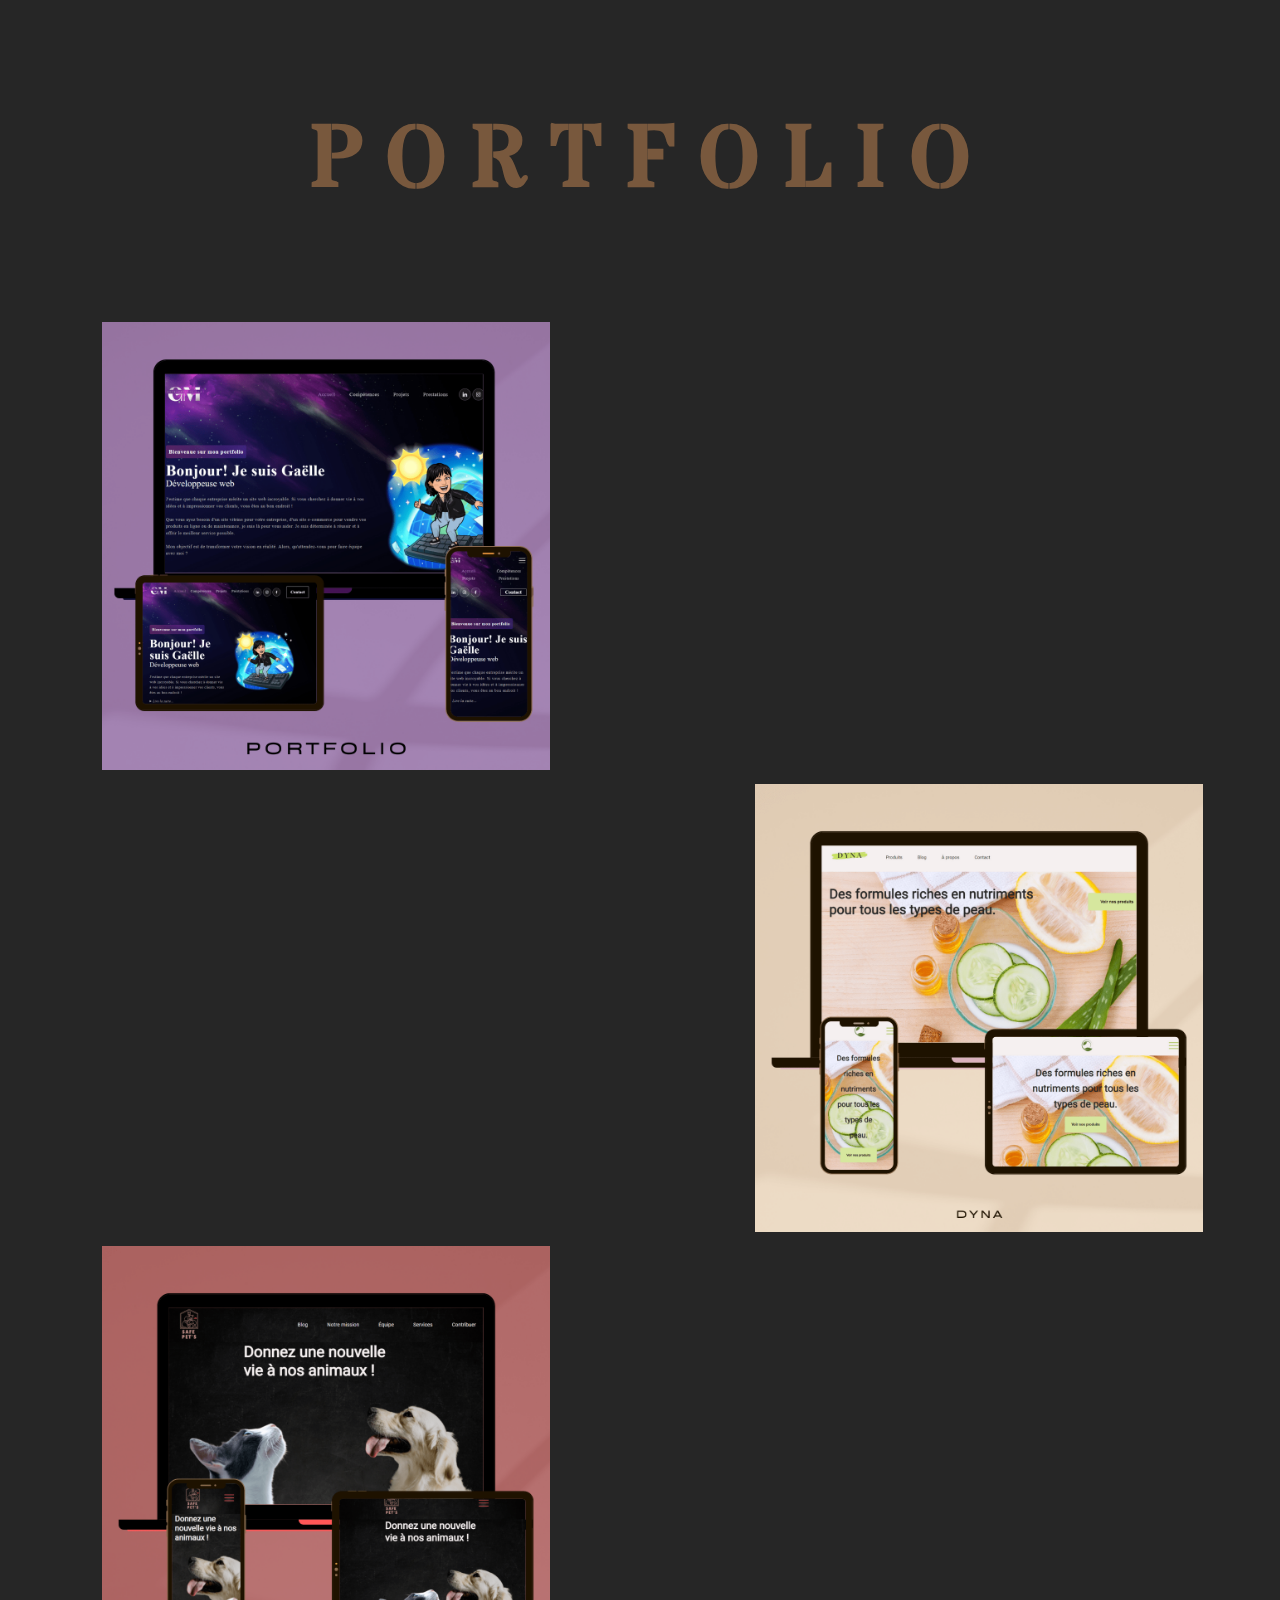
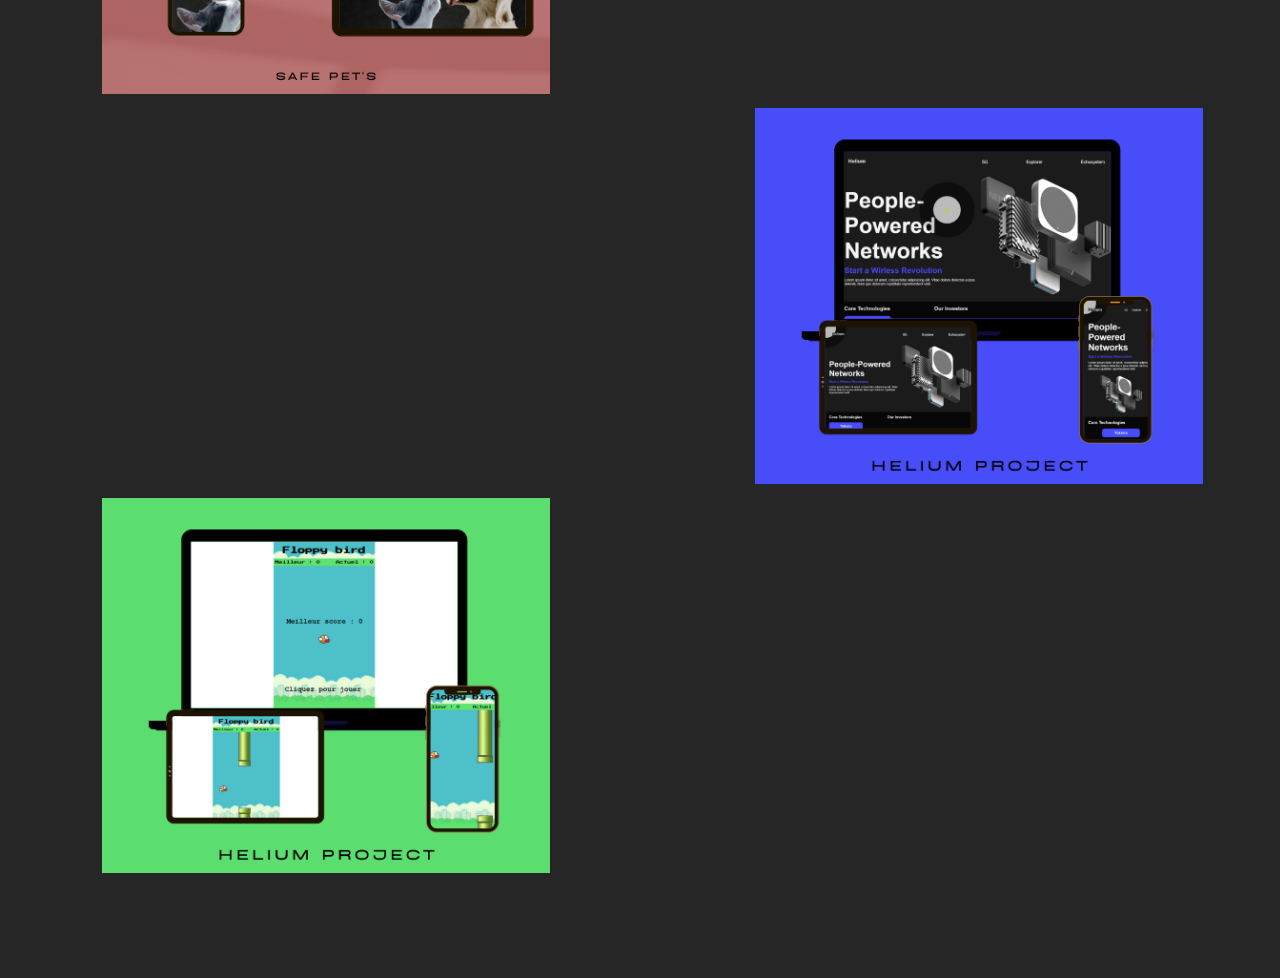
==== assets/pages/portfolio.html @ 4e6189c1 "first commit" ====
<!DOCTYPE html>
<html
    lang="en"
    class="is-smooth-scroll-compatible is-loaded is-ready has-scroll-init has-scroll-smooth">
    <head>
        <meta charset="UTF-8"/>
        <meta http-equiv="X-UA-Compatible" content="IE=edge"/>
        <meta name="viewport" content="width=device-width, initial-scale=1.0"/>
        <title>Portfolio Gaëlle MAZZALI</title>

        <link
            rel="stylesheet"
            href="https://cdnjs.cloudflare.com/ajax/libs/font-awesome/6.2.0/css/all.min.css"
            integrity="sha512-xh6O/CkQoPOWDdYTDqeRdPCVd1SpvCA9XXcUnZS2FmJNp1coAFzvtCN9BmamE+4aHK8yyUHUSCcJHgXloTyT2A=="
            crossorigin="anonymous"
            referrerpolicy="no-referrer"/>
       
        <link rel="stylesheet" href="../styles/style.css"/>

    </head>
    

    <body>
        <div data-scroll-container="data-scroll-container"> 
                </div>
         <section class="portfolio" id="portfolio">
                <h2 class="title">
                    <span data-scroll="data-scroll" data-scroll-speed="1">P</span>
                    <span data-scroll="data-scroll" data-scroll-speed="0">O</span>
                    <span data-scroll="data-scroll" data-scroll-speed="1">R</span>
                    <span data-scroll="data-scroll" data-scroll-speed="2">T</span>
                    <span data-scroll="data-scroll" data-scroll-speed="0">F</span>
                    <span data-scroll="data-scroll" data-scroll-speed="1">O</span>
                    <span data-scroll="data-scroll" data-scroll-speed="2">L</span>
                    <span data-scroll="data-scroll" data-scroll-speed="1">I</span>
                    <span data-scroll="data-scroll" data-scroll-speed="0">O</span>
                </h2>

                <div class="projects-container">
                    <div data-scroll class="project" id="p1">
                        <img src="../img/projets/mockup-portfolio.png" alt="projet 1" />
                        <div class="project-infos">
                          <a href="https://gaelle-mzl-dev.netlify.app/
                          " target="_blank">Création portfolio freelance (REACT)</a>
                          <p>2023
                          </p>
                        </div>
                      </div>

                    <div data-scroll class="project" id="p2">
                        <img src="../img/projets/mockup-dyna.png" alt="projet 2" />
                        <div class="project-infos">
                          <a href="https://dy-na.netlify.app/" target="_blank">Projet site vitrine à partir d'une maquette" (REACT)</a>
                          <p>2023</p>
                        </div>
                      </div>

                  <div data-scroll class="project" id="p3">
                    <img src="../img/projets/mockup-safe-pets.png" alt="projet 3" />
                    <div class="project-infos">
                      <a href="https://safe-pets.netlify.app/" target="_blank">Projet site vitrine à partir d'une maquette (REACT)</a>
                      <p>2023</p>
                    </div>
                  </div>

                  <div data-scroll class="project" id="p4">
                    <img src="../img/projets/helium-project.png" alt="projet 4" />
                    <div class="project-infos">
                      <a href="https://helium-project.netlify.app/" target="_blank">Projet "Hélium" (HTML/CSS/JS)</a>
                      <p>2022</p>
                    </div>
                  </div>

                  <div data-scroll class="project" id="p5">
                    <img src="../img/projets/floppy-bird-project.png" alt="projet 5" />
                    <div class="project-infos">
                      <a href="https://floppy-bird-project.netlify.app/" target="_blank">Projet "Floppy bird" (HTML/SCSS/JS)</a>
                      <p>2022</p>
                    </div>
                  </div>
                  
                </div>
              </section>
  
              <div data-scroll class="line-wrapper">
                <div class="line"></div>
              </div>
              
            </div>
    <script src="../js/index.js"></script>
    </body>
    </html>
---- assets/styles/style.css ----
/* Paramètres généraux */
@font-face {
  font-family: "font1";
  src: url(../fonts/Dosis-Regular.ttf);
}
@font-face {
  font-family: "font-title";
  src: url(../fonts/StardosStencil-Regular.ttf);
}
@font-face {
  font-family: "font-lien";
  src: url(../fonts/LobsterTwo-Regular.ttf);
}

* {
  padding: 0;
  margin: 0;
}

*::selection {
  background: #161616ed;
  color: #fefeff;
}

html {
  scroll-behavior: auto;
}

body {
  font-family: "font1", serif;
  background: #161616ed;
  color: #fefeffe6;
  transition: 0.7s ease-in-out;
}

.wrapper {
  perspective: 900px;
}

.appear {
  opacity: 0;
  transform: translateY(100%) rotateX(-80deg);
  transform-origin: top center;
  transform-style: preserve-3d;
  transition: 0.8s cubic-bezier(0.215, 0.61, 0.355, 1);
}

.appear.is-inview {
  transition-delay: 1s;
  opacity: 1;
  transform: none;
}

h2 {
  font-size: calc(1.5rem + 5vw);
  text-align: center;
  color: rgb(225, 219, 219);
  font-family: "font-title", serif;
  letter-spacing: 3px;
}

.title {
  font-size: calc(1.5rem + 5vw);
  letter-spacing: 0;
  color: rgba(190, 132, 81, 0.541);
}

span {
  display: inline-block;
}

a,
a:visited {
  cursor: pointer;
  position: relative;
  text-decoration: none;
  font-family: "font-lien";
  color: #fefeff;
  transition: 0.1s linear;
  font-size: calc(0.8rem + 0.8vw);
}
a::after {
  content: "";
  position: absolute;
  width: 100%;
  background: #fefeff;
  height: 1px;
  bottom: -4px;
  left: 0;
  transform-origin: left;
}
a:hover {
  transform: scale(1.04);
  color: rgb(166, 114, 69);
}
a:hover::after {
  animation: animLink 1.4s infinite ease-in-out;
  background: rgb(166, 114, 69);
}

@keyframes animLink {
  50% {
    transform: scaleX(0.2);
  }
  100% {
    transform: scaleX(1);
  }
}

.img {
  height: 400px;
  width: 100vw;
  max-width: 395px;
  margin: 0 auto;
  filter: grayscale(80%);
  transition: 1.8s;
}
.img:hover {
  filter: grayscale(10%);
}

.line {
  height: 1px;
  width: 70%;
  margin: 0 auto;
  background: rgb(166, 114, 69);
  transition: 1.3s cubic-bezier(0.77, 0, 0.18, 1);
  transition-delay: 0.35s;
  opacity: 0;
  transform: scaleX(0);
}

.line-wrapper.is-inview .line {
  opacity: 1;
  transform: scaleX(1);
}

/* Paramètres par ordre d'apparition */
header {
  height: 100vh;
  position: relative;
  margin: 2vw 2vw 0;
}

.links {
  display: flex;
  justify-content: space-between;
}

#h1-wrapper {
  transition-delay: 0.3s;
  
}

h1 {
  font-size: calc(2rem + 8vw);
  margin-top: 70px;
  font-family: "font-title", serif;
  letter-spacing: 6px;
  color: rgb(166, 114, 69);
}

header h2 {
  font-size: calc(1rem + 6.5vw);
  margin: 18px 0;
  text-align: left;
}

#h2-1 {
  transition-delay: 0.9s;
}

#h2-2 {
  transition-delay: 1.2s;
}

.scroll-wrapper {
  position: absolute;
  left: 50%;
  transform: translateX(-50%);
  bottom: 3.5vw;
  color: rgb(217, 217, 217);
  font-size: calc(0.5rem + 0.5vw);
  letter-spacing: 2px;
}

.about {
  margin: 300px 0 250px;
}

.img1 {
  background: url(../img/imgHome/photo-profil.jpeg) top/cover;
}

.h2-wrapper {
  mix-blend-mode: exclusion;
  margin: -220px 0 200px;
}

.text-anim {
  height: 150px;
}

h3 {
  font-family: "font-title";
  font-size: 2rem;
  text-align: center;
  color: rgb(166, 114, 69);
  font-weight: bold;
}

#target {
  display: flex;
  align-items: center;
  justify-content: center;
  margin-left: 1rem;
  font-size: 3rem;
  position: relative;
}
#target::after {
  content: "";
  position: absolute;
  height: 3rem;
  width: 5px;
  top: 0;
  transform: translateY(-4px);
  right: -5px;
  animation: anim 0.9s linear infinite;
}

@keyframes anim {
  50% {
    opacity: 0.1;
  }
  100% {
    opacity: 1;
  }
}

.about p {
  width: 70%;
  min-width: 280px;
  margin: 30px auto;
  line-height: calc(3px + 2.5vw);
  font-size: calc(0.7em + 0.7vw);
  letter-spacing: 1px;
}

.link-contact-home {
  font-family: "font1", serif;
  font-size: calc(0.6em + 0.6vw);
  color: rgb(40, 39, 39);
  background: none;
  border-bottom: 2px solid rgb(40, 39, 39);
}
.link-contact-home:visited {
  cursor: pointer;
  position: relative;
  text-decoration: none;
  font-size: calc(0.6rem + 0.6vw);
  color: rgb(40, 39, 39);
  
}
.link-contact-home:hover {
  border-bottom: none;
}

.signature {
  text-align: right;
}

.about .text-2 {
  display: none;
}
@media screen and (max-width: 768px) {
  .about .text-2 {
    display: block;
  }
}
@media screen and (max-width: 768px) {
  .about .text-1 {
    display: none;
  }
}
summary {
  margin: 10px 100px;
  
}

.skills {
  margin: 200px 0 250px;
}

.skills h2 {
  margin-bottom: 150px;
  font-size: 8rem;
}
@media screen and (max-width: 768px) {
  .skills h2 {
    font-size: 6rem;
  } 
}
@media screen and (max-width: 425px) {
  .skills h2 {
    font-size: 3.5rem;
  } 
}
@media screen and (max-width: 320px) {
  .skills h2 {
    font-size: 3rem;
  } 
}

.skills .wrapper {
  margin: 30px 0;
}

.skills .appear {
  text-align: center;
  transition-delay: 0.7s;
}

.skills p {
  font-size: calc(0.8rem + 5vw);
  font-family: "font-title", serif;
  letter-spacing: 4px;
  background: rgb(166, 114, 69);
  box-shadow: 2px 3px 1px rgba(106, 73, 44, 0.842);
  border-radius: 25px;
  color: #fefeff;
  text-shadow: 1px 2px 2px rgb(26, 25, 25);
  display: inline-block;
  padding: 0 12px 12px;
}

.portfolio {
  margin: 100px 0;
}

.projects-container {
  margin-top: 100px;
}

.project {
  position: relative;
  width: 35vw;
  max-width: 600px;
  margin: 10px 5vw;
}
.project.is-inview::before {
  width: 0;
}

#p2, #p4 {
  margin: 0 6vw 0 auto;
}

#p1, #p3, #p5 {
  margin-left: 8vw;

}

.project img {
  transition: 0.4s ease-out;
  width: 100%;
}

.project:hover img {
  filter: brightness(20%);
}

.project:hover .project-infos {
  opacity: 1;
  transform: translate(0, -50%);
}

.project-infos {
  position: absolute;
  top: 50%;
  transform: translate(-50px, -50%);
  margin-left: 8vw;
  transition: 0.4s ease-out;
  opacity: 0;
}

.project-infos a {
  font-size: calc(1rem + 2vw);
}

.project-infos p {
  font-size: 2rem;
  margin-top: 1.5vw;
  color: #fefeff;
}

.contact-container {
  margin: 35px 0;
  display: flex;
  flex-direction: column;
  align-items: center;
  justify-content: center;
}

.contact-container p {
  font-size: 2rem;
  color: #fefeff;
  letter-spacing: 1px;
}
@media screen and (max-width: 768px) {
  .contact-container p {
    font-size: 1.5rem;
  }
}
@media screen and (max-width: 425px) {
  .contact-container p {
    font-size: 1.2rem;
  }
}

.contact-container a {
  font-size: 4rem;
  margin: 20px 0;
}

.contact-container li {
  list-style: none;
}
@media screen and (max-width: 768px) {
  .contact-container li {
    margin: 35px auto 0;
  }
}
@media screen and (max-width: 375px) {
  .contact-container li {
    margin: 45px auto 10px;
  }
}
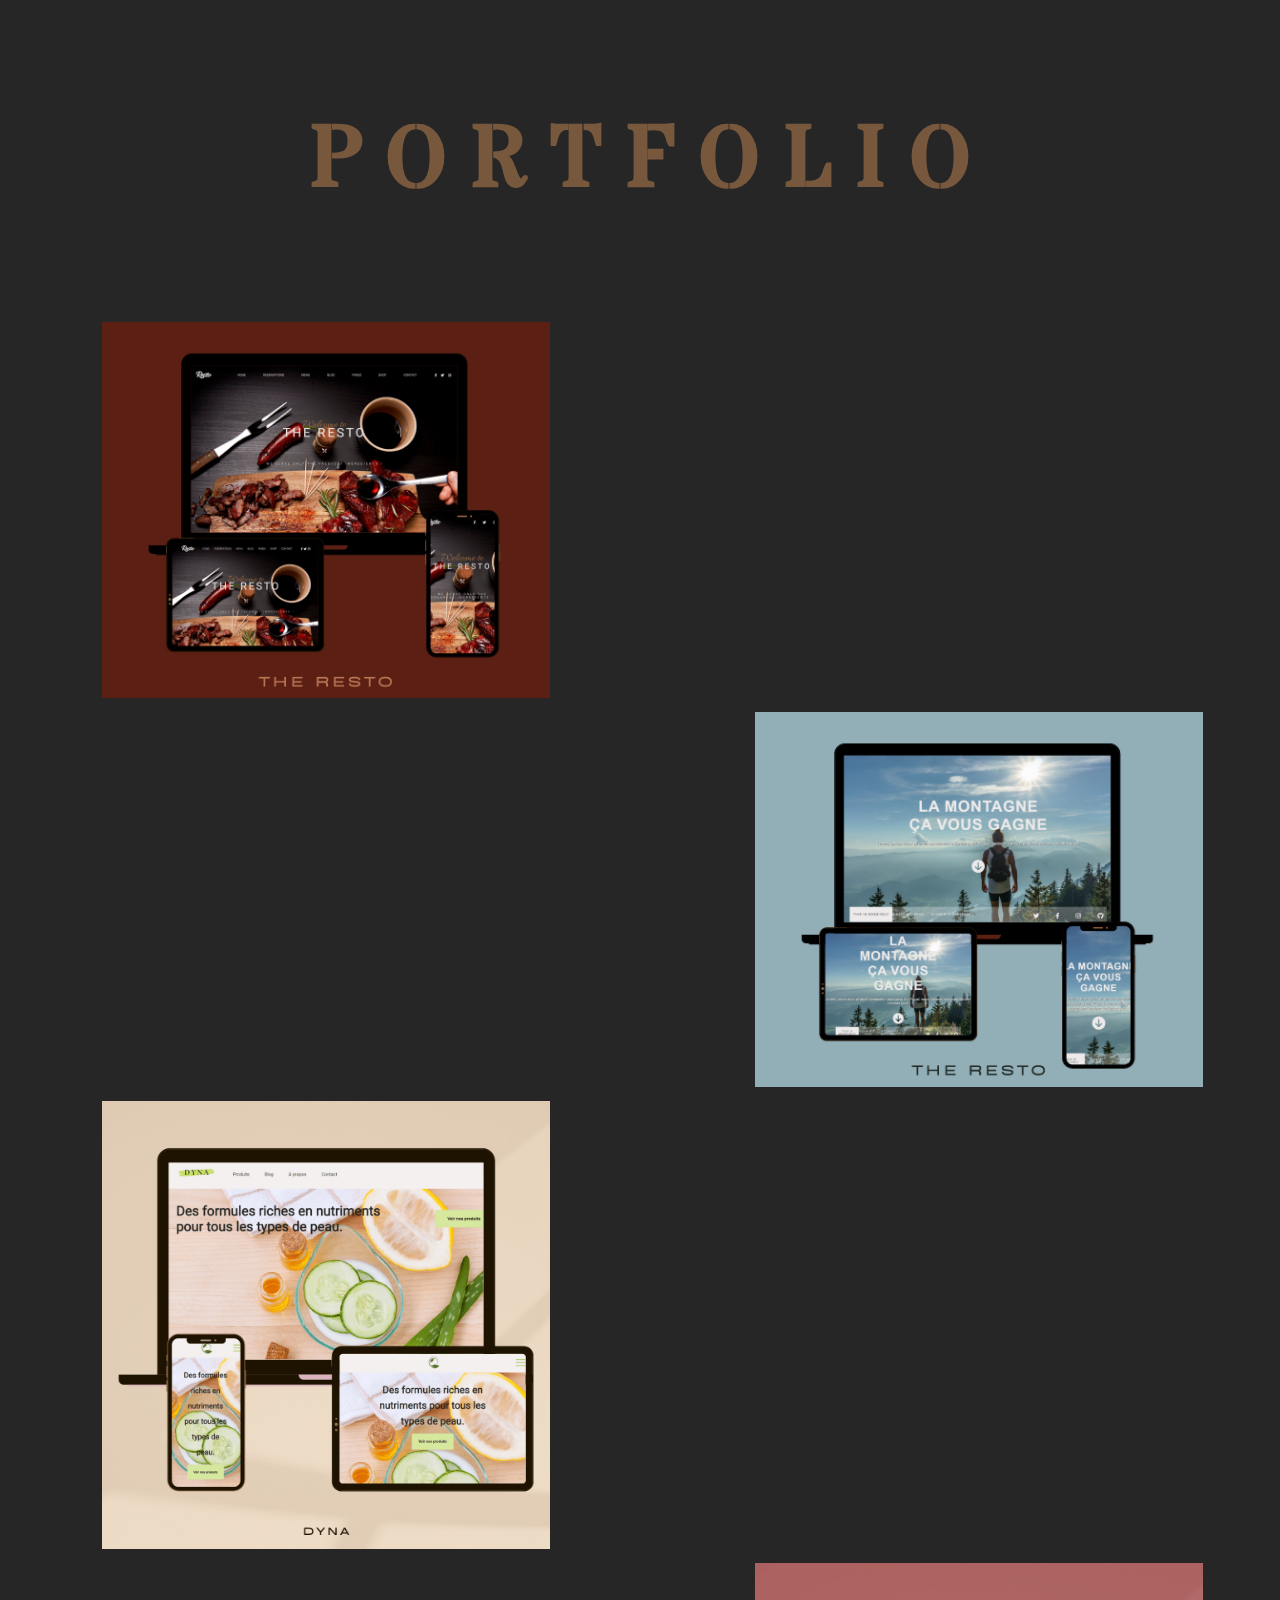
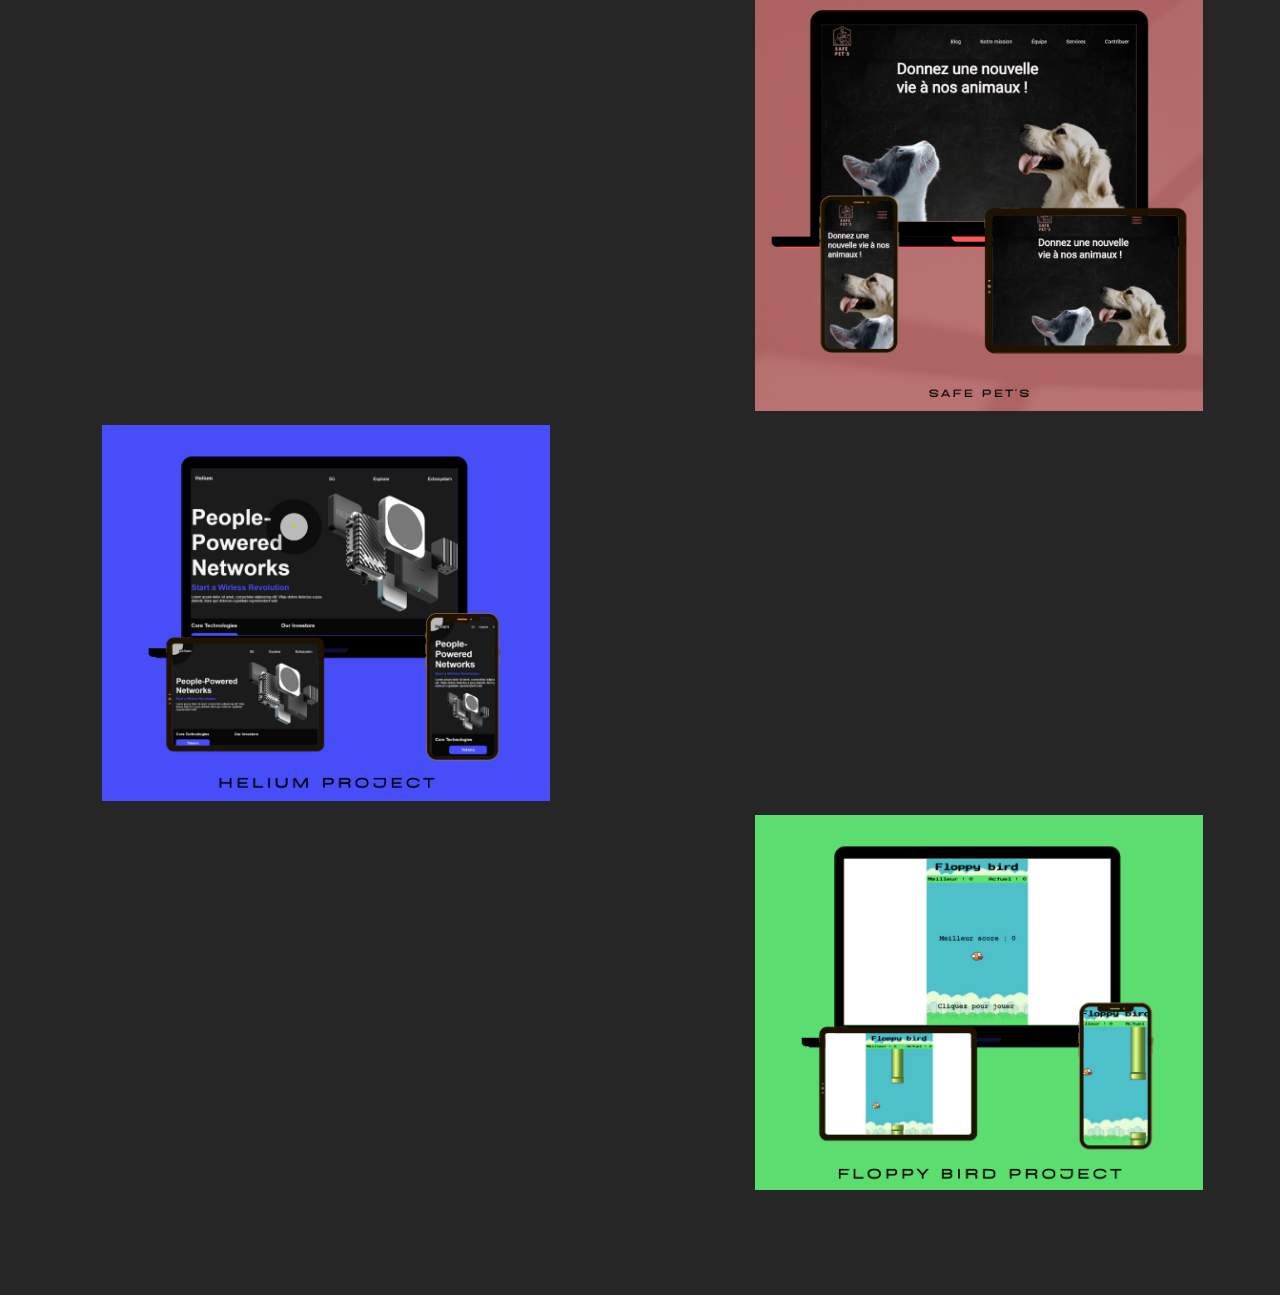
==== commit 63cba6e4: "Modification lettre de motivation et projets" ====
--- a/assets/pages/portfolio.html
+++ b/assets/pages/portfolio.html
@@ -38,41 +38,49 @@
 
                 <div class="projects-container">
                     <div data-scroll class="project" id="p1">
-                        <img src="../img/projets/mockup-portfolio.png" alt="projet 1" />
+                        <img src="../img/projets/mockup-resto.png" alt="projet 1" />
                         <div class="project-infos">
-                          <a href="https://gaelle-mzl-dev.netlify.app/
-                          " target="_blank">Création portfolio freelance (REACT)</a>
-                          <p>2023
+                          <a href="https://the-restau.netlify.app/" target="_blank">Projet intégration site vitrine (HTML / SCSS)</a>
+                          <p>2022
                           </p>
                         </div>
                       </div>
 
                     <div data-scroll class="project" id="p2">
-                        <img src="../img/projets/mockup-dyna.png" alt="projet 2" />
+                        <img src="../img/projets/mockup-montagne.png" alt="projet 2" />
+                        <div class="project-infos">
+                          <a href="https://lamontagne.netlify.app/" target="_blank">Projet intégration site vitrine (HTML / SCSS)</a>
+                          <p>2022
+                          </p>
+                        </div>
+                      </div>
+
+                    <div data-scroll class="project" id="p3">
+                        <img src="../img/projets/mockup-dyna.png" alt="projet 3" />
                         <div class="project-infos">
                           <a href="https://dy-na.netlify.app/" target="_blank">Projet site vitrine à partir d'une maquette" (REACT)</a>
                           <p>2023</p>
                         </div>
                       </div>
 
-                  <div data-scroll class="project" id="p3">
-                    <img src="../img/projets/mockup-safe-pets.png" alt="projet 3" />
+                  <div data-scroll class="project" id="p4">
+                    <img src="../img/projets/mockup-safe-pets.png" alt="projet 4" />
                     <div class="project-infos">
                       <a href="https://safe-pets.netlify.app/" target="_blank">Projet site vitrine à partir d'une maquette (REACT)</a>
                       <p>2023</p>
                     </div>
                   </div>
 
-                  <div data-scroll class="project" id="p4">
-                    <img src="../img/projets/helium-project.png" alt="projet 4" />
+                  <div data-scroll class="project" id="p5">
+                    <img src="../img/projets/helium-project.png" alt="projet 5" />
                     <div class="project-infos">
                       <a href="https://helium-project.netlify.app/" target="_blank">Projet "Hélium" (HTML/CSS/JS)</a>
                       <p>2022</p>
                     </div>
                   </div>
 
-                  <div data-scroll class="project" id="p5">
-                    <img src="../img/projets/floppy-bird-project.png" alt="projet 5" />
+                  <div data-scroll class="project" id="p6">
+                    <img src="../img/projets/floppy-bird-project.png" alt="projet 6" />
                     <div class="project-infos">
                       <a href="https://floppy-bird-project.netlify.app/" target="_blank">Projet "Floppy bird" (HTML/SCSS/JS)</a>
                       <p>2022</p>
--- a/assets/styles/style.css
+++ b/assets/styles/style.css
@@ -88,13 +88,14 @@
   bottom: -4px;
   left: 0;
   transform-origin: left;
+  transition: .3s;
 }
 a:hover {
   transform: scale(1.04);
   color: rgb(166, 114, 69);
 }
 a:hover::after {
-  animation: animLink 1.4s infinite ease-in-out;
+  animation: animLink 2s infinite ease-in-out;
   background: rgb(166, 114, 69);
 }
 
@@ -136,6 +137,7 @@
 }
 
 /* Paramètres par ordre d'apparition */
+/********** HEADER*********/
 header {
   height: 100vh;
   position: relative;
@@ -145,11 +147,26 @@
 .links {
   display: flex;
   justify-content: space-between;
+  letter-spacing: 1px;
+}
+@media screen and (max-width: 480px) {
+  .links {
+    letter-spacing: 1.2px;
+  } 
 }
 
 #h1-wrapper {
   transition-delay: 0.3s;
-  
+}
+@media screen and (max-width: 480px) {
+  #h1-wrapper {
+    margin-top: 50px;
+  } 
+}
+@media screen and (max-width: 375px) {
+  #h1-wrapper {
+    margin-top: 130px;
+  } 
 }
 
 h1 {
@@ -184,17 +201,35 @@
   letter-spacing: 2px;
 }
 
+/********** ABOUT *********/
 .about {
   margin: 300px 0 250px;
 }
 
 .img1 {
   background: url(../img/imgHome/photo-profil.jpeg) top/cover;
+}
+@media screen and (max-width: 480px) {
+  .img1 {
+    width: 300px;
+    height: 300px;
+  } 
+}
+@media screen and (max-width: 480px) {
+  .img1 {
+    width: 250px;
+    height: 250px;
+  } 
 }
 
 .h2-wrapper {
   mix-blend-mode: exclusion;
   margin: -220px 0 200px;
+}
+@media screen and (max-width: 480px) {
+  .h2-wrapper {
+    margin: -150px 0 150px;
+  }
 }
 
 .text-anim {
@@ -207,6 +242,16 @@
   text-align: center;
   color: rgb(166, 114, 69);
   font-weight: bold;
+}
+@media screen and (max-width: 480px) {
+  h3 {
+    font-size: 1.5rem;
+  }
+}
+@media screen and (max-width: 375px) {
+  h3 {
+    font-size: 1.2rem;
+  }
 }
 
 #target {
@@ -216,6 +261,16 @@
   margin-left: 1rem;
   font-size: 3rem;
   position: relative;
+}
+@media screen and (max-width: 480px) {
+  #target {
+    font-size: 2.5rem;
+  }
+}
+@media screen and (max-width: 375px) {
+  #target {
+    font-size: 2rem;
+  }
 }
 #target::after {
   content: "";
@@ -241,17 +296,38 @@
   width: 70%;
   min-width: 280px;
   margin: 30px auto;
-  line-height: calc(3px + 2.5vw);
+  line-height: calc(4px + 3vw);
   font-size: calc(0.7em + 0.7vw);
   letter-spacing: 1px;
 }
+@media screen and (max-width: 480px) {
+  .about p {
+  width: 80%;
+  line-height: calc(3.5px + 3.5vw);
+  font-size: calc(0.8em + 0.7vw);
+  }
+}
+@media screen and (max-width: 320px) {
+  .about p {
+  width: 70%;
+  line-height: calc(4px + 4vw);
+  font-size: calc(0.8em + 0.8vw);
+  }
+}
 
 .link-contact-home {
   font-family: "font1", serif;
-  font-size: calc(0.6em + 0.6vw);
+  font-size: calc(0.7em + 0.7vw);
   color: rgb(40, 39, 39);
   background: none;
-  border-bottom: 2px solid rgb(40, 39, 39);
+  border-bottom: 2px solid rgba(30, 29, 29, 0.854);
+  transition: .5s ease-in-out;
+}
+@media screen and (max-width: 480px) {
+  .link-contact-home {
+    font-size: calc(0.8em + 0.8vw);
+  }
+  
 }
 .link-contact-home:visited {
   cursor: pointer;
@@ -269,11 +345,25 @@
   text-align: right;
 }
 
+.about .text-1 {
+  margin: -80px auto -100px;
+}
 .about .text-2 {
   display: none;
 }
 @media screen and (max-width: 768px) {
   .about .text-2 {
+    margin: -50px auto -150px;
+  }
+}
+@media screen and (max-width: 480px) {
+  .about .text-2 {
+    margin: -80px auto -150px;
+  }
+  
+}
+@media screen and (max-width: 768px) {
+  .about .text-2 {
     display: block;
   }
 }
@@ -284,11 +374,42 @@
 }
 summary {
   margin: 10px 100px;
-  
-}
-
+  cursor: pointer;
+}
+@media screen and (max-width: 480px) {
+  summary {
+    margin: 10px 50px;
+  }
+}
+@media screen and (max-width: 375px) {
+  summary {
+    margin: 10px 40px;
+  }
+}
+@media screen and (max-width: 320px) {
+  summary {
+    margin: 10px 20px;
+  }
+}
+
+/************ SKILLS *************/
 .skills {
   margin: 200px 0 250px;
+}
+@media screen and (max-width: 768px) {
+  .skills {
+    margin: 100px 0 250px;
+  }
+}
+@media screen and (max-width: 480px) {
+  .skills {
+    margin: 150px 0 250px;
+  }
+}
+@media screen and (max-width: 375px) {
+  .skills {
+    margin: 100px 0 280px;
+  }
 }
 
 .skills h2 {
@@ -298,6 +419,11 @@
 @media screen and (max-width: 768px) {
   .skills h2 {
     font-size: 6rem;
+  } 
+}
+@media screen and (max-width: 480px) {
+  .skills h2 {
+    font-size: 4rem;
   } 
 }
 @media screen and (max-width: 425px) {
@@ -332,7 +458,18 @@
   display: inline-block;
   padding: 0 12px 12px;
 }
-
+@media screen and (max-width: 480px) {
+  .skills p {
+    font-size: calc(0.9rem + 4.5vw);
+  }
+}
+@media screen and (max-width: 375px) {
+  .skills p {
+    font-size: calc(.9rem + 5vw);
+  }
+}
+
+/********* PROJECTS *********/
 .portfolio {
   margin: 100px 0;
 }
@@ -347,11 +484,23 @@
   max-width: 600px;
   margin: 10px 5vw;
 }
+@media screen and (max-width: 480px) {
+  .project {
+    width: 50vw;
+    margin: 80px auto;
+  }
+}
+@media screen and (max-width: 375px) {
+  .project {
+    width: 55vw;
+    margin: 70px auto;
+  }
+}
 .project.is-inview::before {
   width: 0;
 }
 
-#p2, #p4 {
+#p2, #p4, #p6 {
   margin: 0 6vw 0 auto;
 }
 
@@ -386,6 +535,12 @@
 .project-infos a {
   font-size: calc(1rem + 2vw);
 }
+@media screen and (max-width: 768px) {
+  .project-infos a {
+    font-size: calc(.9rem + 1.6vw);
+  }
+  
+}
 
 .project-infos p {
   font-size: 2rem;
@@ -393,6 +548,7 @@
   color: #fefeff;
 }
 
+/*********** CONTACT **********/
 .contact-container {
   margin: 35px 0;
   display: flex;
@@ -408,12 +564,19 @@
 }
 @media screen and (max-width: 768px) {
   .contact-container p {
-    font-size: 1.5rem;
+    font-size: 1.4rem;
   }
 }
 @media screen and (max-width: 425px) {
   .contact-container p {
-    font-size: 1.2rem;
+    font-size: 1rem;
+    margin: 10px 0;
+  }
+}
+@media screen and (max-width: 320px) {
+  .contact-container p {
+    font-size: 1rem;
+    margin:  0;
   }
 }
 
@@ -421,6 +584,16 @@
   font-size: 4rem;
   margin: 20px 0;
 }
+@media screen and (max-width: 425px) {
+  .contact-container a {
+    font-size: 3.5rem;
+  }
+}
+@media screen and (max-width: 320px) {
+  .contact-container a {
+    font-size: 3rem;
+  }
+}
 
 .contact-container li {
   list-style: none;
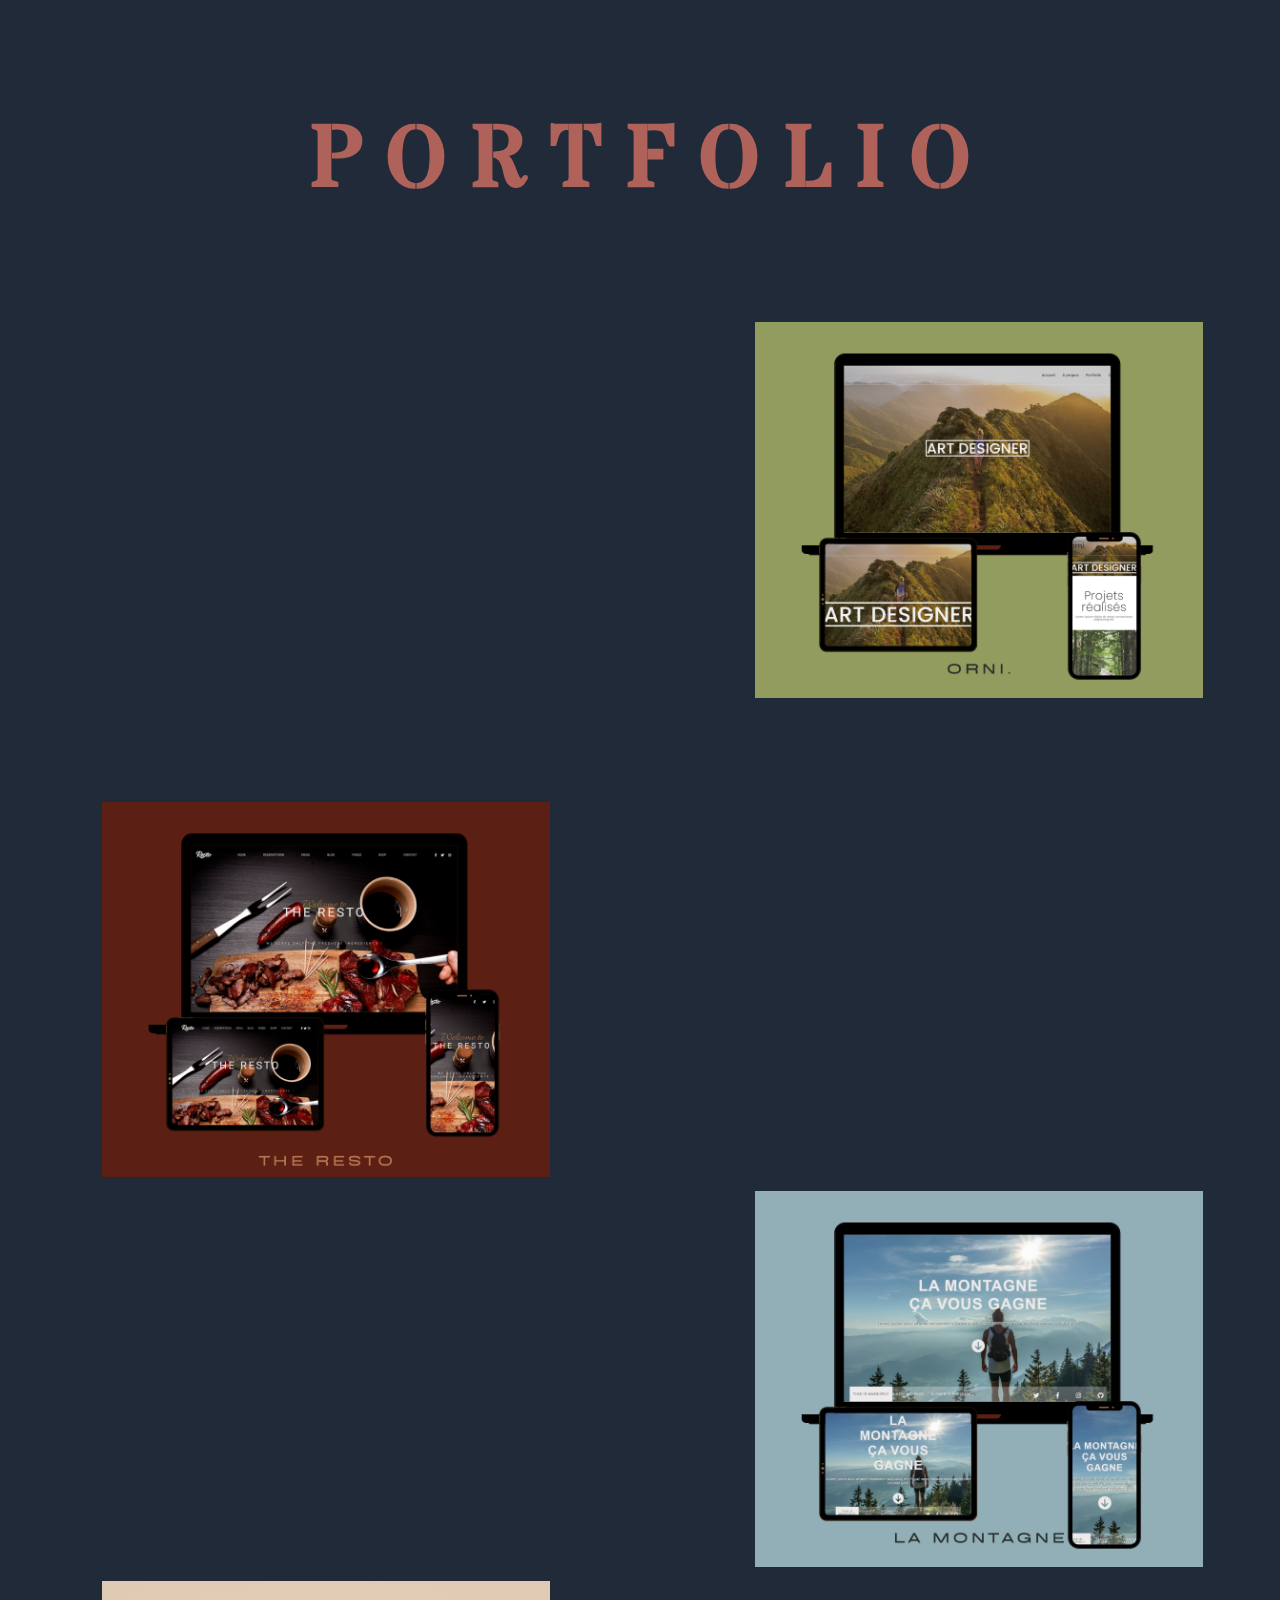
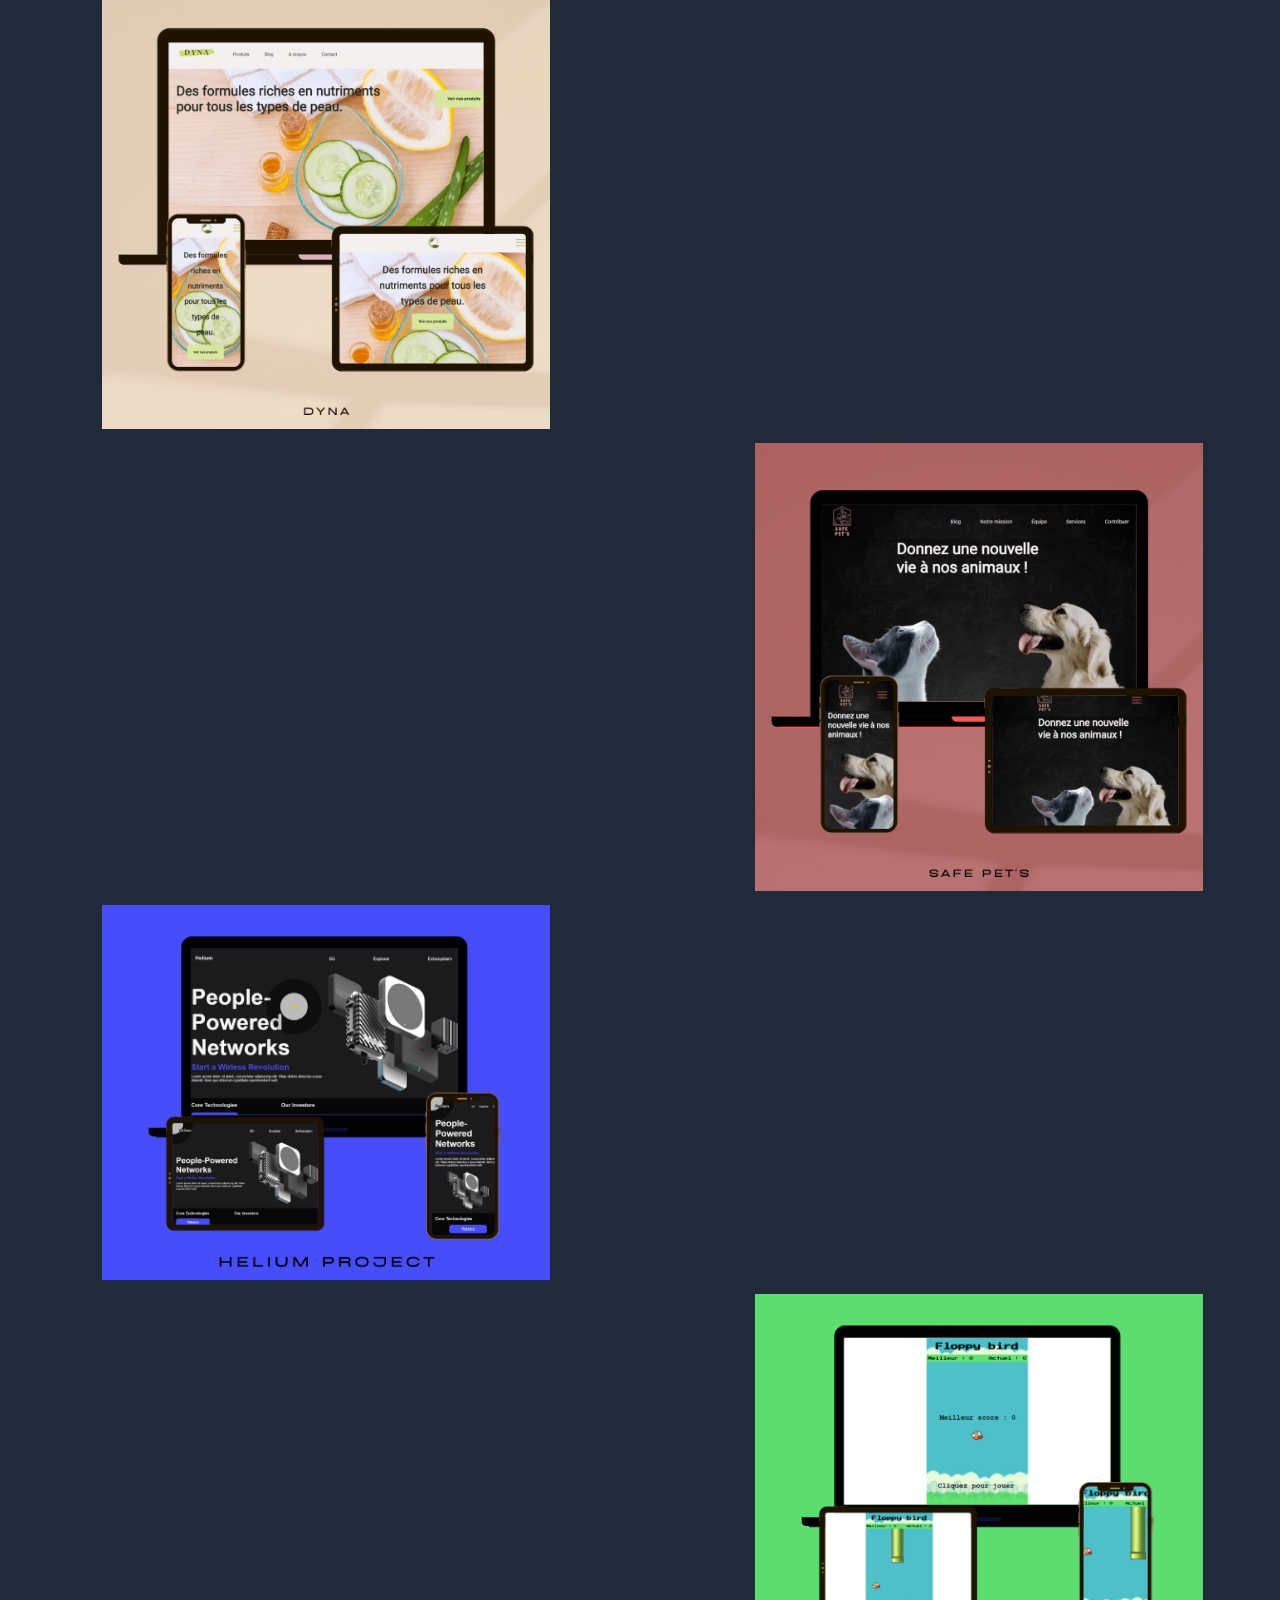
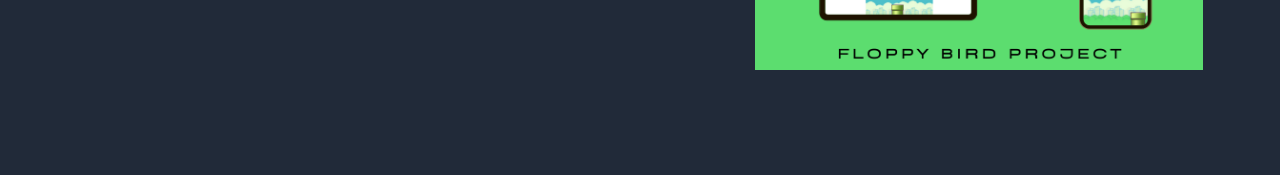
==== commit e789b445: "ajout d'un projet dans le portfolio" ====
--- a/assets/pages/portfolio.html
+++ b/assets/pages/portfolio.html
@@ -36,6 +36,16 @@
                     <span data-scroll="data-scroll" data-scroll-speed="0">O</span>
                 </h2>
 
+                <div class="projects-container">
+                    <div data-scroll class="project" id="p7">
+                        <img src="../img/projets/orni-projects.png" alt="projet 7" />
+                        <div class="project-infos">
+                          <a href="https://orni-wordpress.fr" target="_blank">Projet intégration site vitrine (WORDPRESS)</a>
+                          <p>2024
+                          </p>
+                        </div>
+                      </div>
+                      
                 <div class="projects-container">
                     <div data-scroll class="project" id="p1">
                         <img src="../img/projets/mockup-resto.png" alt="projet 1" />
--- a/assets/styles/style.css
+++ b/assets/styles/style.css
@@ -18,7 +18,7 @@
 }
 
 *::selection {
-  background: #161616ed;
+  background: #212a39;
   color: #fefeff;
 }
 
@@ -28,7 +28,7 @@
 
 body {
   font-family: "font1", serif;
-  background: #161616ed;
+  background: #212a39;
   color: #fefeffe6;
   transition: 0.7s ease-in-out;
 }
@@ -62,7 +62,7 @@
 .title {
   font-size: calc(1.5rem + 5vw);
   letter-spacing: 0;
-  color: rgba(190, 132, 81, 0.541);
+  color: #AF6259;
 }
 
 span {
@@ -92,11 +92,11 @@
 }
 a:hover {
   transform: scale(1.04);
-  color: rgb(166, 114, 69);
+  color: #AF6259;
 }
 a:hover::after {
   animation: animLink 2s infinite ease-in-out;
-  background: rgb(166, 114, 69);
+  background: #AF6259;
 }
 
 @keyframes animLink {
@@ -124,7 +124,7 @@
   height: 1px;
   width: 70%;
   margin: 0 auto;
-  background: rgb(166, 114, 69);
+  background: #AF6259;
   transition: 1.3s cubic-bezier(0.77, 0, 0.18, 1);
   transition-delay: 0.35s;
   opacity: 0;
@@ -174,7 +174,7 @@
   margin-top: 70px;
   font-family: "font-title", serif;
   letter-spacing: 6px;
-  color: rgb(166, 114, 69);
+  color: #AF6259;
 }
 
 header h2 {
@@ -208,6 +208,7 @@
 
 .img1 {
   background: url(../img/imgHome/photo-profil.jpeg) top/cover;
+
 }
 @media screen and (max-width: 480px) {
   .img1 {
@@ -240,7 +241,7 @@
   font-family: "font-title";
   font-size: 2rem;
   text-align: center;
-  color: rgb(166, 114, 69);
+  color: #AF6259;
   font-weight: bold;
 }
 @media screen and (max-width: 480px) {
@@ -299,6 +300,7 @@
   line-height: calc(4px + 3vw);
   font-size: calc(0.7em + 0.7vw);
   letter-spacing: 1px;
+  color: #324159;
 }
 @media screen and (max-width: 480px) {
   .about p {
@@ -317,15 +319,15 @@
 
 .link-contact-home {
   font-family: "font1", serif;
-  font-size: calc(0.7em + 0.7vw);
-  color: rgb(40, 39, 39);
+  font-size: calc(0.6em + 0.7vw);
+  color: #324159;
   background: none;
-  border-bottom: 2px solid rgba(30, 29, 29, 0.854);
+  border-bottom: 1px solid #AF6259;
   transition: .5s ease-in-out;
 }
 @media screen and (max-width: 480px) {
   .link-contact-home {
-    font-size: calc(0.8em + 0.8vw);
+    font-size: calc(0.7em + 0.7vw);
   }
   
 }
@@ -334,7 +336,7 @@
   position: relative;
   text-decoration: none;
   font-size: calc(0.6rem + 0.6vw);
-  color: rgb(40, 39, 39);
+  color: #324159;
   
 }
 .link-contact-home:hover {
@@ -343,6 +345,7 @@
 
 .signature {
   text-align: right;
+  font-family: "fonttitle";
 }
 
 .about .text-1 {
@@ -450,8 +453,8 @@
   font-size: calc(0.8rem + 5vw);
   font-family: "font-title", serif;
   letter-spacing: 4px;
-  background: rgb(166, 114, 69);
-  box-shadow: 2px 3px 1px rgba(106, 73, 44, 0.842);
+  background: #AF6259;
+  box-shadow: 2px 3px 1px #5d3e3bdd;
   border-radius: 25px;
   color: #fefeff;
   text-shadow: 1px 2px 2px rgb(26, 25, 25);
@@ -500,7 +503,7 @@
   width: 0;
 }
 
-#p2, #p4, #p6 {
+#p2, #p4, #p6, #p7 {
   margin: 0 6vw 0 auto;
 }
 
